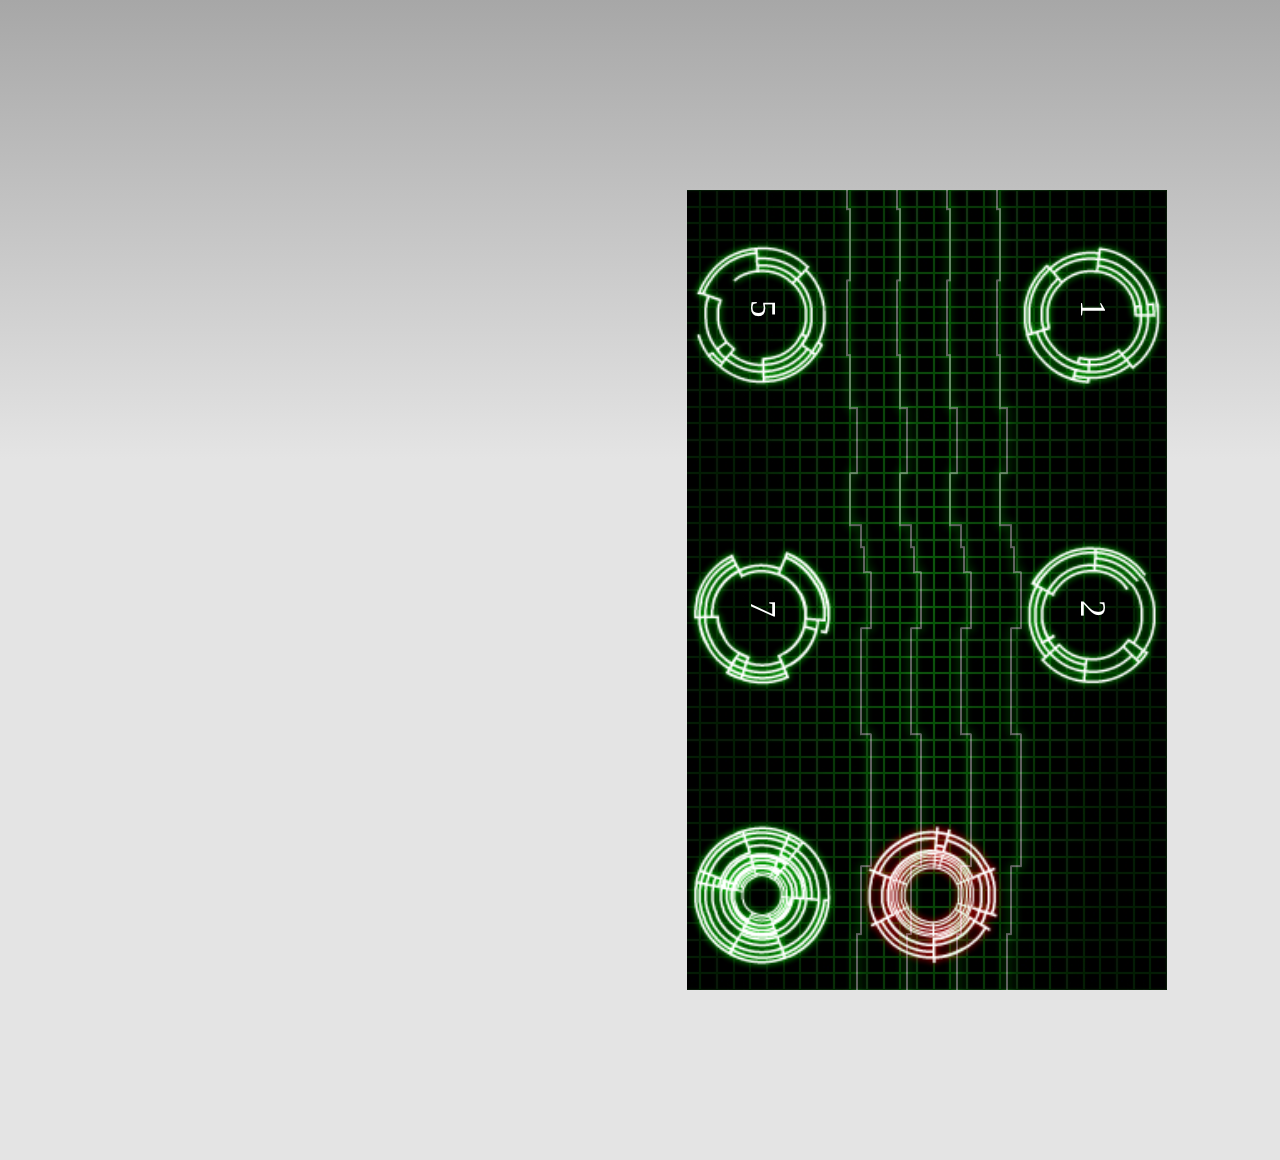
==== www/index.html @ e315f3dd "Made this a git project" ====
<!DOCTYPE html>
<!--
    Licensed to the Apache Software Foundation (ASF) under one
    or more contributor license agreements.  See the NOTICE file
    distributed with this work for additional information
    regarding copyright ownership.  The ASF licenses this file
    to you under the Apache License, Version 2.0 (the
    "License"); you may not use this file except in compliance
    with the License.  You may obtain a copy of the License at

    http://www.apache.org/licenses/LICENSE-2.0

    Unless required by applicable law or agreed to in writing,
    software distributed under the License is distributed on an
    "AS IS" BASIS, WITHOUT WARRANTIES OR CONDITIONS OF ANY
     KIND, either express or implied.  See the License for the
    specific language governing permissions and limitations
    under the License.
-->
<html>
    <head>
        <meta charset="utf-8" />
        <meta name="format-detection" content="telephone=no" />
        <!-- WARNING: for iOS 7, remove the width=device-width and height=device-height attributes. See https://issues.apache.org/jira/browse/CB-4323 -->
        <meta name="viewport" content="user-scalable=no, initial-scale=1, maximum-scale=1, minimum-scale=1, width=device-width, height=device-height, target-densitydpi=device-dpi" />
        <link rel="stylesheet" type="text/css" href="css/index.css" />
        <title>Hello World</title>
    </head>
    <body>
        <div class="app">
            <div class="fieldOne"></div>
            <div class="fieldTwo"></div>
            <div class="fieldThree"></div>
            <div class="fieldFour"></div>
            <div class="fieldFive"></div>
            <div class="fieldSix"></div>
            <div class="top-border"></div>
            <div class="bottom-border"></div>
            <canvas id='c'>
            </canvas>
            <!--<div id="deviceready" class="blink">
                <p class="event listening">Connecting to Device</p>
                <p class="event received">Device is Ready MOFO!</p>
            </div>-->
        </div>
        <!--<script type="text/javascript" src="phonegap.js"></script>
        <script type="text/javascript" src="js/index.js"></script>
        <script type="text/javascript">
            app.initialize();
        </script>-->
        <script type="text/javascript" src="js/game.js"></script>
    </body>
</html>
---- www/css/index.css ----
/*
 * Licensed to the Apache Software Foundation (ASF) under one
 * or more contributor license agreements.  See the NOTICE file
 * distributed with this work for additional information
 * regarding copyright ownership.  The ASF licenses this file
 * to you under the Apache License, Version 2.0 (the
 * "License"); you may not use this file except in compliance
 * with the License.  You may obtain a copy of the License at
 *
 * http://www.apache.org/licenses/LICENSE-2.0
 *
 * Unless required by applicable law or agreed to in writing,
 * software distributed under the License is distributed on an
 * "AS IS" BASIS, WITHOUT WARRANTIES OR CONDITIONS OF ANY
 * KIND, either express or implied.  See the License for the
 * specific language governing permissions and limitations
 * under the License.
 */
* {
    -webkit-tap-highlight-color: rgba(0,0,0,0); /* make transparent link selection, adjust last value opacity 0 to 1.0 */
}

body {
    -webkit-touch-callout: none;                /* prevent callout to copy image, etc when tap to hold */
    -webkit-text-size-adjust: none;             /* prevent webkit from resizing text to fit */
    -webkit-user-select: none;                  /* prevent copy paste, to allow, change 'none' to 'text' */
    background-color:#E4E4E4;
    background-image:linear-gradient(top, #A7A7A7 0%, #E4E4E4 51%);
    background-image:-webkit-linear-gradient(top, #A7A7A7 0%, #E4E4E4 51%);
    background-image:-ms-linear-gradient(top, #A7A7A7 0%, #E4E4E4 51%);
    background-image:-webkit-gradient(
        linear,
        left top,
        left bottom,
        color-stop(0, #A7A7A7),
        color-stop(0.51, #E4E4E4)
    );
    background-attachment:fixed;
    font-family:'HelveticaNeue-Light', 'HelveticaNeue', Helvetica, Arial, sans-serif;
    font-size:12px;
    height:50%;
    margin:0px;
    padding:0px;
    text-transform:uppercase;
    width:100%;
}

/* Portrait layout (default) */
.app {
    background:url(../img/BG.jpg) no-repeat center top; /* 170px x 200px */
    position:absolute;             /* position in the center of the screen */
    left:50%;
    top:50%;
    height:480px;                   /* text area height */
    width:800px;                   /* text area width */
    text-align:center;
}

#c {
    position: absolute;
    left: 0%;
    top: 12%;
    height:480px;                   /* text area height */
    width:800px; 
    z-index: 100;
}

.fieldOne{
    background:url(../img/fieldone.png) no-repeat center top; /* 170px x 200px */
    position:absolute;             /* position in the center of the screen */
    height:150px;                   /* text area height */
    width:150px;                   /* text area width */
    left: 50px;
    top: 75px;
    -webkit-animation: spin 3s infinite linear;
    animation: spin 3s infinite linear;
}

.fieldTwo{
    background:url(../img/fieldtwo.png) no-repeat center top; /* 170px x 200px */
    position:absolute;             /* position in the center of the screen */
    height:150px;                   /* text area height */
    width:150px;                   /* text area width */
    left: 350px;
    top: 75px;
    -webkit-animation: spin 3s infinite linear;
    animation: spin 3s infinite linear;
}

.fieldThree{
    background:url(../img/fieldthree.png) no-repeat center top; /* 170px x 200px */
    position:absolute;             /* position in the center of the screen */
    height:150px;                   /* text area height */
    width:150px;                   /* text area width */
    left: 50px;
    top: 405px;
    -webkit-animation: spin 3s infinite linear;
    animation: spin 3s infinite linear;
}

.fieldFour{
    background:url(../img/fieldfour.png) no-repeat center top; /* 170px x 200px */
    position:absolute;             /* position in the center of the screen */
    height:150px;                   /* text area height */
    width:150px;                   /* text area width */
    left: 350px;
    top: 405px;
    -webkit-animation: spin 3s infinite linear;
    animation: spin 3s infinite linear;
}

.fieldFive{
    background:url(../img/fieldfive.png) no-repeat center top; /* 170px x 200px */
    position:absolute;             /* position in the center of the screen */
    height:150px;                   /* text area height */
    width:150px;                   /* text area width */
    left: 630px;
    top: 405px;
    -webkit-animation: spin 3s infinite linear;
    animation: spin 3s infinite linear;
}

.fieldSix{
    background:url(../img/fieldsix.png) no-repeat center top; /* 170px x 200px */
    position:absolute;             /* position in the center of the screen */
    height:150px;                   /* text area height */
    width:150px;                   /* text area width */
    left: 630px;
    top: 235px;
    -webkit-animation: spin 3s infinite linear;
    animation: spin 3s infinite linear;
}

@-webkit-keyframes spin {
    100% { -webkit-transform: rotate(360deg); }
}
@-moz-keyframes spin {
    100% { -moz-transform: rotate(360deg); }
}
@keyframes spin {
    100% {
        -moz-transform:rotate(360deg);
        -o-transform:rotate(360deg);
        transform:rotate(360deg);
    }
}

.bottom-border
{
    background: url(../img/miniTrails.png);
    height: 200px;
    width: 800px;
    top: 33%;
    right: 170px;
    position: absolute;

    -webkit-animation: slide 5s linear infinite;
       -moz-animation: slide 10s linear infinite;
            animation: slide 10s linear infinite;
}


@-webkit-keyframes slide
{
   
    100% {background-position: 1500px 0;}
}​

@-moz-keyframes slide
{
    
    100% {background-position: 1500px 0;}
}

@keyframes slide
{
    100% {background-position: 1500px 0;}
}

/* Landscape layout (with min-width) */
@media screen and (min-aspect-ratio: 1/1) and (min-width:400px) {
    .app {
        background-position:left center;
        padding:75px 0px 75px 170px;  /* padding-top + padding-bottom + text area = image height */
        margin:-90px 0px 0px -198px;  /* offset vertical: half of image height */
        transform: rotate(90deg);                              /* offset horizontal: half of image width and text area width */
    }
}

h1 {
    font-size:24px;
    font-weight:normal;
    margin:0px;
    overflow:visible;
    padding:0px;
    text-align:center;
}

.event {
    border-radius:4px;
    -webkit-border-radius:4px;
    color:#FFFFFF;
    font-size:12px;
    margin:0px 30px;
    padding:2px 0px;
}

.event.listening {
    background-color:#333333;
    display:block;
}

.event.received {
    background-color:#4B946A;
    display:none;
}

@keyframes fade {
    from { opacity: 1.0; }
    50% { opacity: 0.4; }
    to { opacity: 1.0; }
}
 
@-webkit-keyframes fade {
    from { opacity: 1.0; }
    50% { opacity: 0.4; }
    to { opacity: 1.0; }
}
 
.blink {
    animation:fade 3000ms infinite;
    -webkit-animation:fade 3000ms infinite;
}
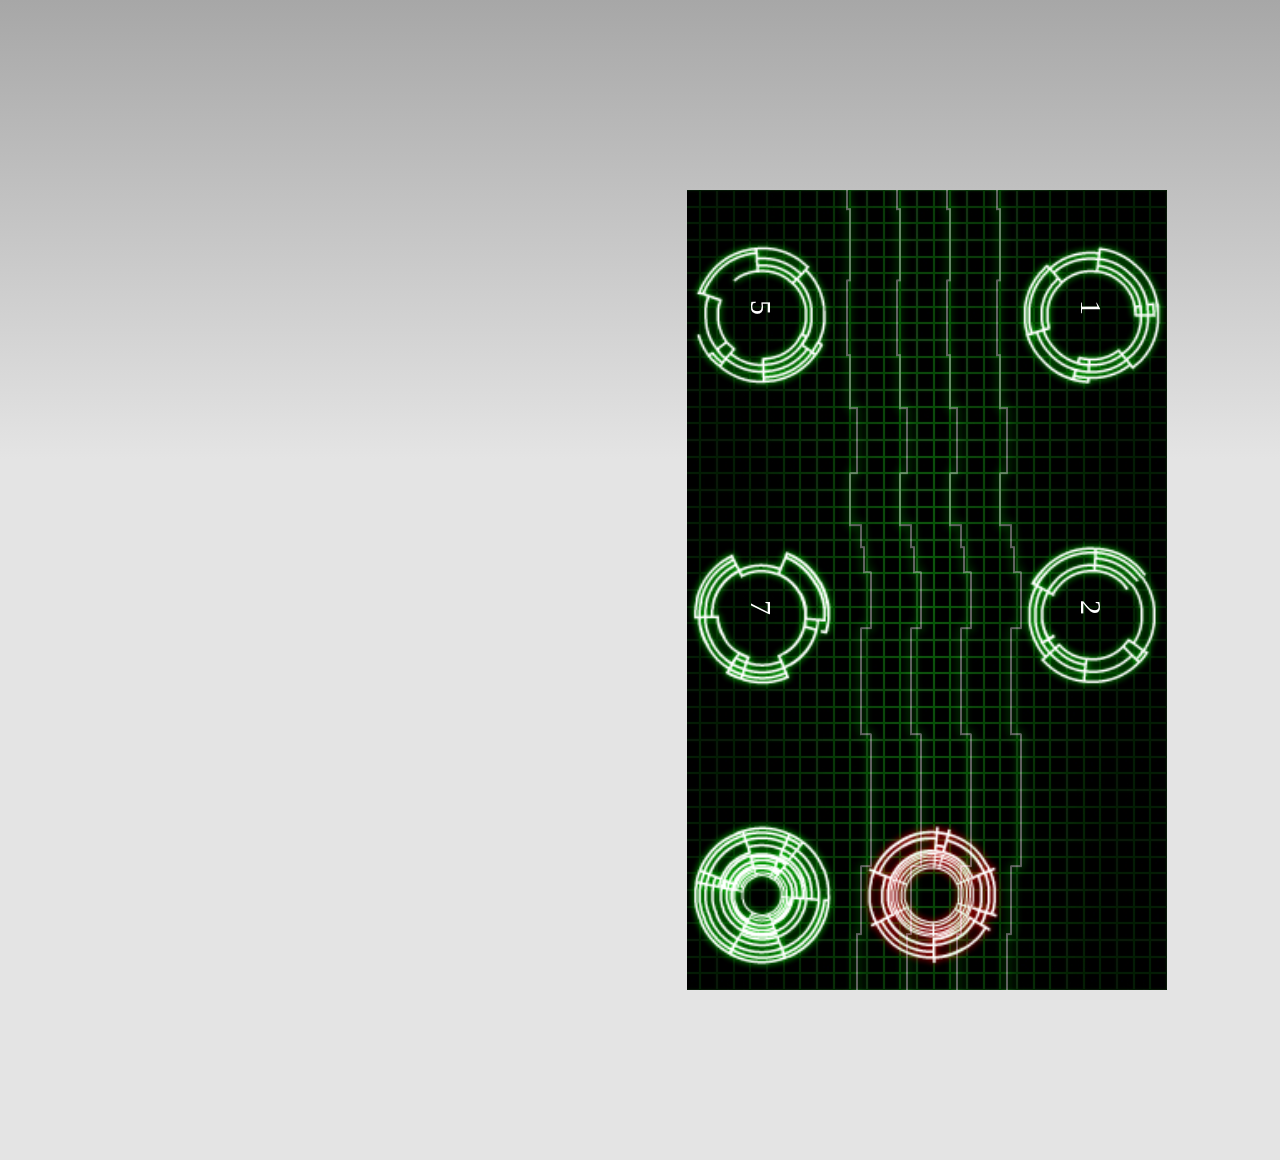
==== commit ee110530: "first push from this mac" ====
--- a/www/index.html
+++ b/www/index.html
@@ -15,7 +15,7 @@
     "AS IS" BASIS, WITHOUT WARRANTIES OR CONDITIONS OF ANY
      KIND, either express or implied.  See the License for the
     specific language governing permissions and limitations
-    under the License.
+    under the Licensexc.
 -->
 <html>
     <head>
